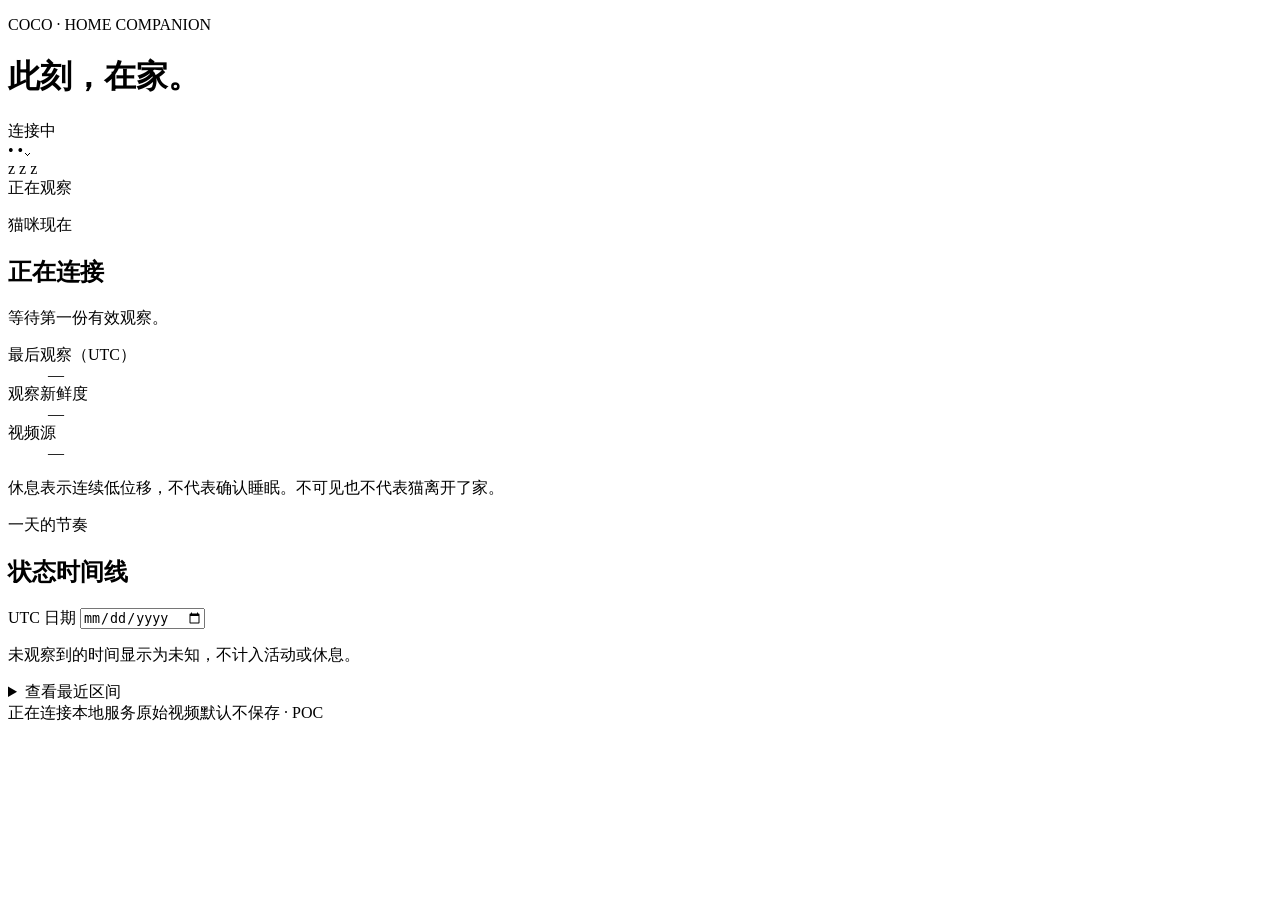
==== web/index.html @ f9f49af7 "feat: add pet-state POC with daily timeline and companion dashboard" ====
<!doctype html><html lang="zh-CN"><head><meta charset="utf-8"><meta name="viewport" content="width=device-width,initial-scale=1"><title>Coco · 此刻在家</title><link rel="stylesheet" href="/styles.css"></head><body><main><header><div><p class="eyebrow">COCO · HOME COMPANION</p><h1>此刻，在家。</h1></div><span id="mode" class="pill">连接中</span></header><section class="hero"><div class="scene" id="scene" data-state="unknown"><div class="sun"></div><div class="window"></div><div class="rug"></div><div class="cat" aria-hidden="true"><div class="ears"></div><div class="face"><span class="eyes">• •</span><span class="nose">⌄</span></div><div class="tail"></div></div><span class="zzz">z z z</span><div class="door"></div><div class="caption" id="animation-note">正在观察</div></div><div class="description"><p class="eyebrow">猫咪现在</p><h2 id="state">正在连接</h2><p id="explanation">等待第一份有效观察。</p><dl><div><dt>最后观察（UTC）</dt><dd id="observed">—</dd></div><div><dt>观察新鲜度</dt><dd id="freshness">—</dd></div><div><dt>视频源</dt><dd id="source">—</dd></div></dl><p class="fine">休息表示连续低位移，不代表确认睡眠。不可见也不代表猫离开了家。</p></div></section><section class="history"><div class="section-title"><div><p class="eyebrow">一天的节奏</p><h2>状态时间线</h2></div><label>UTC 日期 <input id="day" type="date"></label></div><div id="summary" class="summary"></div><div id="timeline" class="timeline" aria-label="状态区间"></div><p id="history-note" class="fine">未观察到的时间显示为未知，不计入活动或休息。</p><details><summary>查看最近区间</summary><div id="intervals"></div></details></section><footer><span id="connection">正在连接本地服务</span><span>原始视频默认不保存 · POC</span></footer></main><script src="/app.js"></script></body></html>
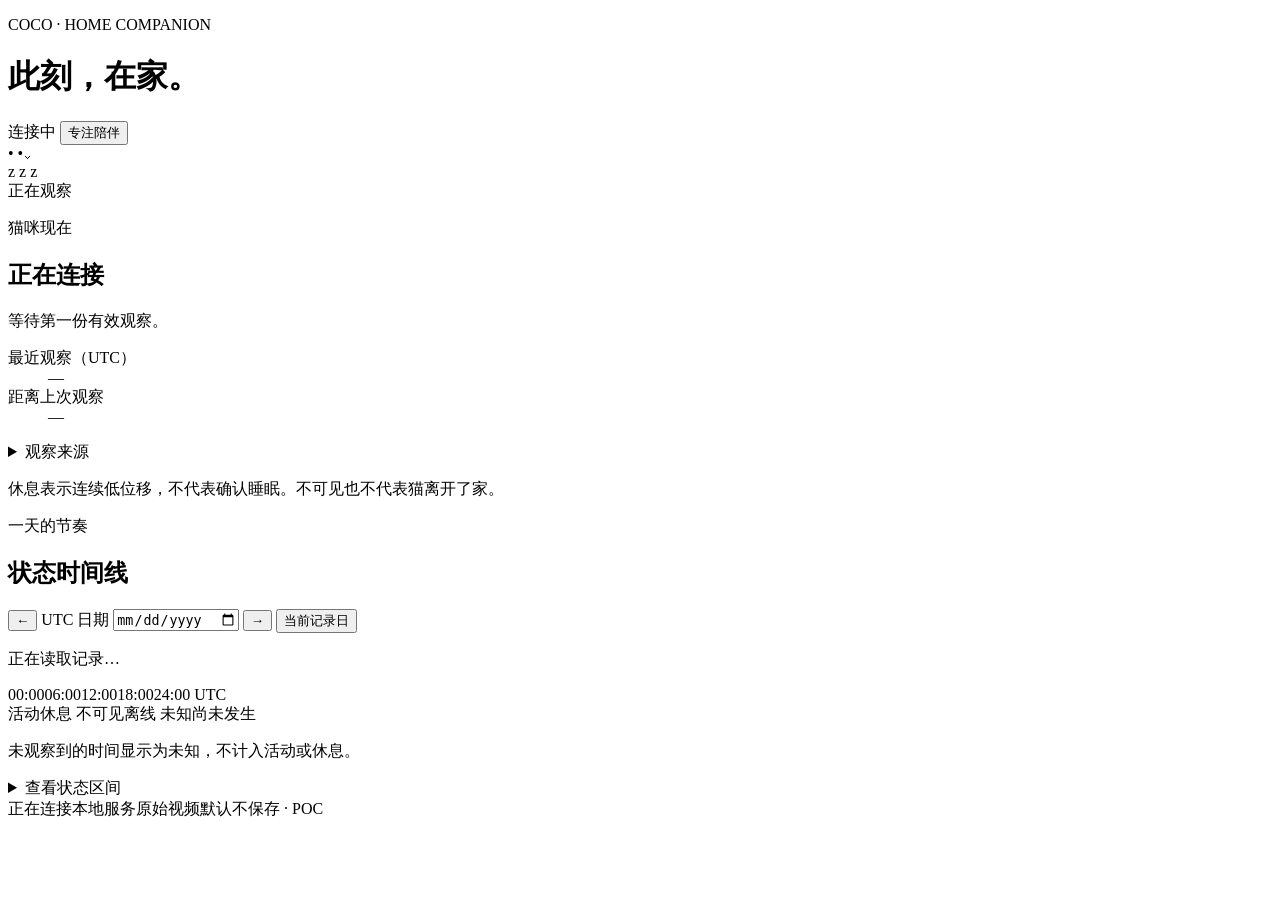
==== commit f9ccc3e3: "feat: refine companion viewing and timeline reliability" ====
--- a/web/index.html
+++ b/web/index.html
@@ -1 +1,68 @@
-<!doctype html><html lang="zh-CN"><head><meta charset="utf-8"><meta name="viewport" content="width=device-width,initial-scale=1"><title>Coco · 此刻在家</title><link rel="stylesheet" href="/styles.css"></head><body><main><header><div><p class="eyebrow">COCO · HOME COMPANION</p><h1>此刻，在家。</h1></div><span id="mode" class="pill">连接中</span></header><section class="hero"><div class="scene" id="scene" data-state="unknown"><div class="sun"></div><div class="window"></div><div class="rug"></div><div class="cat" aria-hidden="true"><div class="ears"></div><div class="face"><span class="eyes">• •</span><span class="nose">⌄</span></div><div class="tail"></div></div><span class="zzz">z z z</span><div class="door"></div><div class="caption" id="animation-note">正在观察</div></div><div class="description"><p class="eyebrow">猫咪现在</p><h2 id="state">正在连接</h2><p id="explanation">等待第一份有效观察。</p><dl><div><dt>最后观察（UTC）</dt><dd id="observed">—</dd></div><div><dt>观察新鲜度</dt><dd id="freshness">—</dd></div><div><dt>视频源</dt><dd id="source">—</dd></div></dl><p class="fine">休息表示连续低位移，不代表确认睡眠。不可见也不代表猫离开了家。</p></div></section><section class="history"><div class="section-title"><div><p class="eyebrow">一天的节奏</p><h2>状态时间线</h2></div><label>UTC 日期 <input id="day" type="date"></label></div><div id="summary" class="summary"></div><div id="timeline" class="timeline" aria-label="状态区间"></div><p id="history-note" class="fine">未观察到的时间显示为未知，不计入活动或休息。</p><details><summary>查看最近区间</summary><div id="intervals"></div></details></section><footer><span id="connection">正在连接本地服务</span><span>原始视频默认不保存 · POC</span></footer></main><script src="/app.js"></script></body></html>
+<!doctype html>
+<html lang="zh-CN">
+<head>
+  <meta charset="utf-8">
+  <meta name="viewport" content="width=device-width,initial-scale=1">
+  <title>Coco · 此刻在家</title>
+  <link rel="stylesheet" href="/styles.css">
+</head>
+<body>
+  <main>
+    <header>
+      <div><p class="eyebrow">COCO · HOME COMPANION</p><h1>此刻，在家。</h1></div>
+      <div class="header-actions">
+        <span id="mode" class="pill">连接中</span>
+        <button id="compact" type="button" aria-pressed="false">专注陪伴</button>
+      </div>
+    </header>
+    <section class="hero" aria-label="猫咪当前状态">
+      <div class="scene" id="scene" data-state="unknown">
+        <div class="sun"></div><div class="window"></div><div class="rug"></div>
+        <div class="cat" aria-hidden="true">
+          <div class="ears"></div>
+          <div class="face"><span class="eyes">• •</span><span class="nose">⌄</span></div>
+          <div class="tail"></div>
+        </div>
+        <span class="zzz" aria-hidden="true">z z z</span><div class="door"></div>
+        <div class="caption" id="animation-note">正在观察</div>
+      </div>
+      <div class="description">
+        <p class="eyebrow">猫咪现在</p>
+        <h2 id="state" aria-live="polite">正在连接</h2>
+        <p id="explanation">等待第一份有效观察。</p>
+        <dl>
+          <div><dt>最近观察（UTC）</dt><dd id="observed">—</dd></div>
+          <div><dt>距离上次观察</dt><dd id="freshness">—</dd></div>
+        </dl>
+        <details class="source-details"><summary>观察来源</summary><p id="source">—</p></details>
+        <p class="fine">休息表示连续低位移，不代表确认睡眠。不可见也不代表猫离开了家。</p>
+      </div>
+    </section>
+    <section class="history" aria-label="每天的状态记录">
+      <div class="section-title">
+        <div><p class="eyebrow">一天的节奏</p><h2>状态时间线</h2></div>
+        <div class="date-controls">
+          <button id="previous-day" aria-label="前一天" type="button">←</button>
+          <label>UTC 日期 <input id="day" type="date"></label>
+          <button id="next-day" aria-label="后一天" type="button">→</button>
+          <button id="current-day" type="button">当前记录日</button>
+        </div>
+      </div>
+      <p id="history-status" class="fine" role="status">正在读取记录…</p>
+      <div id="summary" class="summary"></div>
+      <div id="timeline" class="timeline" aria-label="一天的状态区间"></div>
+      <div class="axis"><span>00:00</span><span>06:00</span><span>12:00</span><span>18:00</span><span>24:00 UTC</span></div>
+      <div class="legend" aria-label="时间线图例">
+        <span><i class="active"></i>活动</span><span><i class="resting"></i>休息</span>
+        <span><i class="out_of_view"></i>不可见</span><span><i class="offline"></i>离线</span>
+        <span><i class="unknown"></i>未知</span><span><i class="future"></i>尚未发生</span>
+      </div>
+      <p id="history-note" class="fine">未观察到的时间显示为未知，不计入活动或休息。</p>
+      <details><summary>查看状态区间</summary><div id="intervals"></div></details>
+    </section>
+    <footer><span id="connection" role="status">正在连接本地服务</span><span>原始视频默认不保存 · POC</span></footer>
+  </main>
+  <script src="/state-view.js"></script>
+  <script src="/app.js"></script>
+</body>
+</html>
